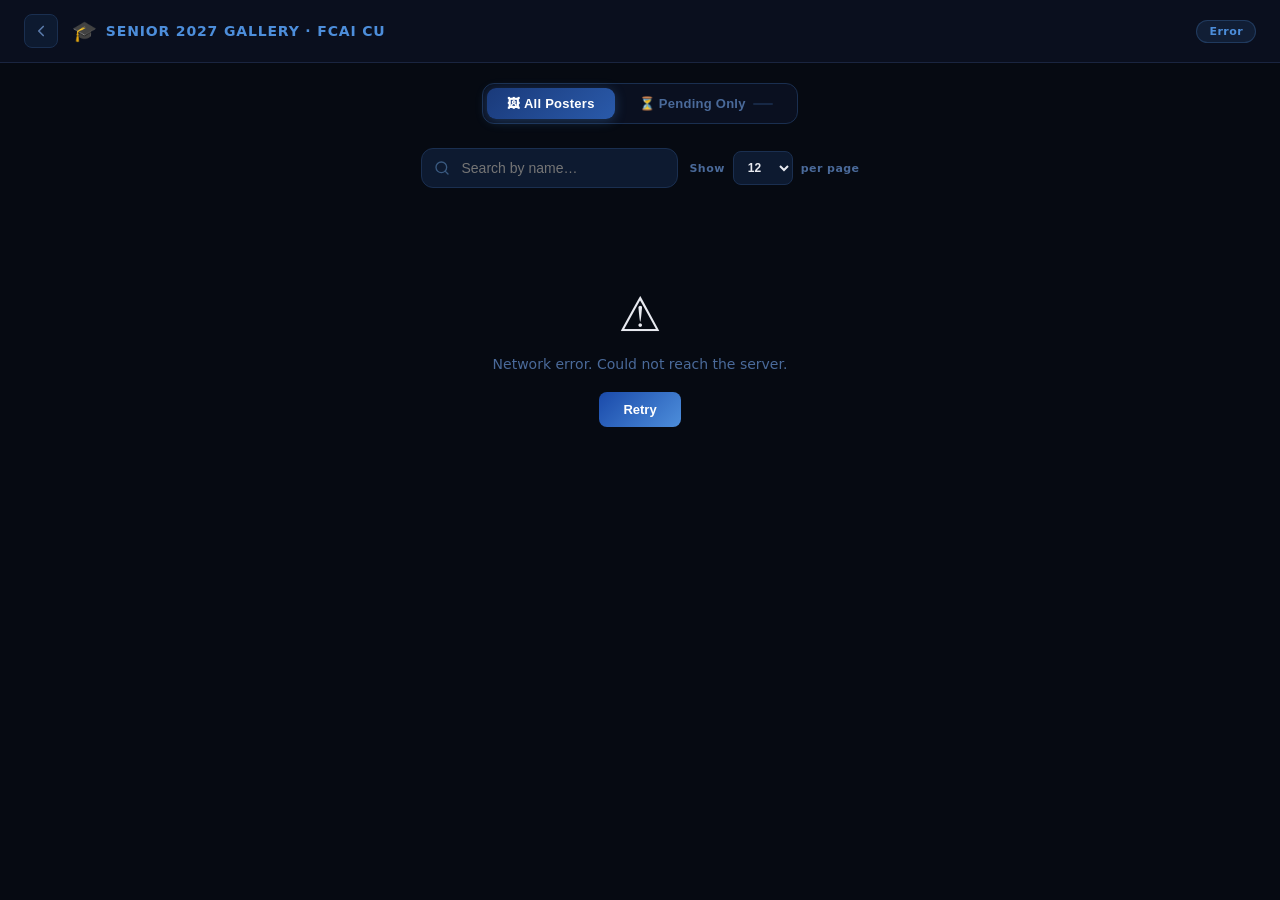
==== gallery.html @ 3dfa5dd3 "Add Instagram link" ====
<!DOCTYPE html>
<html lang="en">
<head>
<meta charset="UTF-8">
<meta name="viewport" content="width=device-width, initial-scale=1.0">
<title>Senior 2027 – Gallery · FCAI CU</title>
<link rel="shortcut icon" href="assets/icons/seniors.ico" type="image/x-icon">
<link rel="stylesheet" href="styles/style.css">
<link rel="stylesheet" href="styles/gallery.css">
</head>
<body class="gallery-body">

<!-- ══ Header ══════════════════════════════════════════════ -->
<header class="g-header">
  <div class="g-header-inner">
    <a href="index.html" class="g-back-btn" title="Back to Generator">
      <svg width="18" height="18" viewBox="0 0 24 24" fill="none" stroke="currentColor"
           stroke-width="2.2" stroke-linecap="round" stroke-linejoin="round">
        <polyline points="15 18 9 12 15 6"/>
      </svg>
    </a>
    <div class="g-logo">
      <span class="g-logo-icon">🎓</span>
      <span>Senior 2027 Gallery · FCAI CU</span>
    </div>
    <div class="g-count-badge" id="totalCount">Loading…</div>
  </div>
</header>

<!-- ══ View Toggle ════════════════════════════════════════ -->
<div class="g-toggle-wrap">
  <div class="g-toggle" id="viewToggle">
    <button class="g-toggle-btn active" data-view="all" onclick="setView('all')">
      🖼 All Posters
    </button>
    <button class="g-toggle-btn" data-view="pending" onclick="setView('pending')">
      ⏳ Pending Only
      <span class="g-toggle-count" id="pendingCount"></span>
    </button>
  </div>
</div>

<!-- ══ Controls bar (search + per-page) ══════════════════════ -->
<div class="g-controls-wrap">

  <!-- Search -->
  <div class="g-search-box">
    <svg class="g-search-icon" width="16" height="16" viewBox="0 0 24 24" fill="none"
         stroke="currentColor" stroke-width="2" stroke-linecap="round" stroke-linejoin="round">
      <circle cx="11" cy="11" r="8"/><line x1="21" y1="21" x2="16.65" y2="16.65"/>
    </svg>
    <input type="text" id="searchInput" placeholder="Search by name…"
           autocomplete="off" spellcheck="false">
    <button class="g-search-clear" id="clearSearch" title="Clear" style="display:none">✕</button>
  </div>

  <!-- Per-page selector -->
  <div class="g-perpage-wrap">
    <label class="g-perpage-label" for="perPageSelect">Show</label>
    <select id="perPageSelect" class="g-perpage-select">
      <option value="12">12</option>
      <option value="24">24</option>
      <option value="48">48</option>
      <option value="0">All</option>
    </select>
    <label class="g-perpage-label" for="perPageSelect">per page</label>
  </div>

</div>

<!-- ══ Department filter chips ════════════════════════════ -->
<div class="g-dept-wrap" id="deptWrap" style="display:none">
  <div class="g-dept-chips" id="deptChips"></div>
</div>

<!-- ══ Result info ════════════════════════════════════════ -->
<div class="g-result-bar" id="resultBar" style="display:none">
  <span id="resultInfo"></span>
  <button class="g-clear-filters" id="clearFiltersBtn" onclick="clearAllFilters()">
    ✕ Clear filters
  </button>
</div>

<!-- ══ Grid ════════════════════════════════════════════════ -->
<main class="g-main">
  <div class="g-grid" id="grid">
    <div class="g-skeleton"></div><div class="g-skeleton"></div>
    <div class="g-skeleton"></div><div class="g-skeleton"></div>
    <div class="g-skeleton"></div><div class="g-skeleton"></div>
  </div>
  <div class="g-empty" id="emptyState" style="display:none">
    <div class="g-empty-icon">🔍</div>
    <p>No posters match your filters.</p>
    <button class="g-retry-btn" onclick="clearAllFilters()">Clear Filters</button>
  </div>
  <div class="g-error" id="errorState" style="display:none">
    <div class="g-empty-icon">⚠️</div>
    <p id="errorMsg">Could not load posters.</p>
    <button class="g-retry-btn" onclick="loadPosters()">Retry</button>
  </div>
</main>

<!-- ══ Pagination ══════════════════════════════════════════ -->
<nav class="g-pagination" id="pagination" style="display:none">
  <button class="g-page-btn" id="prevBtn" onclick="changePage(-1)">← Prev</button>
  <div class="g-page-nums" id="pageNums"></div>
  <button class="g-page-btn" id="nextBtn" onclick="changePage(1)">Next →</button>
</nav>

<!-- ══ Add Username Modal ══════════════════════════════════ -->
<div class="g-modal-overlay" id="modalOverlay" onclick="closeModalOnOverlay(event)">
  <div class="g-modal" role="dialog" aria-modal="true" aria-labelledby="modalTitle">
    <button class="g-modal-close" onclick="closeModal()" title="Close">✕</button>
    <div class="g-modal-icon">📸</div>
    <h2 class="g-modal-title" id="modalTitle">Add Instagram Username</h2>
    <p class="g-modal-sub">Enter your Instagram username for the graduation book.</p>

    <!-- Warning block -->
    <div class="g-modal-warning">
      <div class="g-modal-warning-row">
        <span>🔒</span>
        <span>Your username is <strong>private</strong> — only admins can see it. It will <strong>never appear publicly</strong> on the gallery.</span>
      </div>
      <div class="g-modal-warning-row">
        <span>⚠️</span>
        <span>This action is <strong>permanent</strong> — you won't be able to change or delete your username after saving.</span>
      </div>
    </div>

    <div class="g-modal-field">
      <span class="g-modal-at">@</span>
      <input type="text" id="instaInput" placeholder="your_username"
             maxlength="30" autocomplete="off" autocapitalize="none" spellcheck="false"
             oninput="onInstaInput()" onkeydown="if(event.key==='Enter') submitUsername()">
    </div>
    <div class="g-modal-hint" id="instaHint"></div>
    <button class="g-modal-submit" id="modalSubmitBtn" onclick="submitUsername()" disabled>
      Save Username
    </button>
  </div>
</div>

<!-- ══ Toast ═══════════════════════════════════════════════ -->
<div class="toast-container" id="toastContainer"></div>

<script src="scripts/gallery.js"></script>
</body>
</html>
---- styles/style.css ----
* { margin: 0; padding: 0; box-sizing: border-box; }

/* ── Gallery Top Banner ─────────────────────────────────── */
.gallery-top-banner {
  position: sticky;
  top: 0;
  z-index: 999;
  width: 100%;
  display: flex;
  align-items: center;
  justify-content: center;
  gap: 16px;
  padding: 11px 20px;
  background: linear-gradient(90deg, #0f0720 0%, #1a0a3a 25%, #0d1a40 50%, #1a0a3a 75%, #0f0720 100%);
  background-size: 200% 100%;
  animation: banner-shimmer 4s linear infinite;
  border-bottom: 1px solid rgba(109,40,217,0.4);
  box-shadow: 0 2px 20px rgba(109,40,217,0.25), 0 0 40px rgba(77,142,219,0.1);
  flex-wrap: wrap;
}
@keyframes banner-shimmer {
  0%   { background-position: 200% 0; }
  100% { background-position: -200% 0; }
}
.gallery-banner-text {
  font-size: 13px;
  font-weight: 600;
  color: #c4b5fd;
  letter-spacing: 0.04em;
  white-space: nowrap;
}
.gallery-banner-btn {
  display: inline-flex;
  align-items: center;
  gap: 7px;
  padding: 7px 18px;
  background: linear-gradient(135deg, #6d28d9, #4d8edb);
  color: #fff;
  text-decoration: none;
  font-size: 13px;
  font-weight: 700;
  border-radius: 8px;
  letter-spacing: 0.04em;
  white-space: nowrap;
  box-shadow: 0 0 0 2px rgba(109,40,217,0.4), 0 4px 16px rgba(109,40,217,0.4);
  animation: btn-glow 2s ease-in-out infinite;
  transition: transform 0.15s, box-shadow 0.15s;
}
.gallery-banner-btn:hover {
  transform: translateY(-1px) scale(1.03);
  box-shadow: 0 0 0 3px rgba(109,40,217,0.6), 0 6px 24px rgba(109,40,217,0.6);
}
@keyframes btn-glow {
  0%, 100% { box-shadow: 0 0 0 2px rgba(109,40,217,0.4), 0 4px 16px rgba(109,40,217,0.35); }
  50%       { box-shadow: 0 0 0 3px rgba(77,142,219,0.6), 0 4px 24px rgba(77,142,219,0.5); }
}
@media (max-width: 500px) {
  .gallery-banner-text { font-size: 11px; }
  .gallery-banner-btn  { font-size: 12px; padding: 6px 14px; }
}


body {
    background: #0d0d14;
    color: #e8eaf0;
    font-family: 'Segoe UI', system-ui, sans-serif;
    min-height: 100vh;
    display: flex;
    flex-direction: column;
    align-items: stretch;
  }
  .app {
    display: grid;
    grid-template-columns: 360px 1fr;
    width: 100%;
    min-height: 100vh;
  }

  /* ── Left Panel ── */
  .panel {
    background: #0a0f1e;
    border-right: 1px solid #1a2540;
    padding: 28px 22px;
    display: flex;
    flex-direction: column;
    gap: 18px;
    overflow-y: auto;
  }
  .panel-title {
    font-size: 13px; font-weight: 700; letter-spacing: 0.12em;
    text-transform: uppercase; color: #4d8edb;
    padding-bottom: 12px; border-bottom: 1px solid #1a2540;
  }
  .section-label {
    font-size: 10px; font-weight: 700; letter-spacing: 0.1em;
    text-transform: uppercase; color: #4a6a9a; margin-bottom: 8px;
  }

  /* Template Picker */
  .template-grid {
    display: grid;
    grid-template-columns: repeat(3, 1fr);
    gap: 10px;
  }
  .tmpl-card {
    position: relative;
    border-radius: 10px;
    overflow: hidden;
    cursor: pointer;
    border: 2px solid transparent;
    transition: border-color 0.2s, transform 0.15s;
    aspect-ratio: 1;
    background: #111827;
  }
  .tmpl-card:hover { transform: scale(1.03); }
  .tmpl-card.active { border-color: #4d8edb; box-shadow: 0 0 0 1px #4d8edb, 0 0 14px rgba(77,142,219,0.4); }
  .tmpl-card img { width: 100%; height: 100%; object-fit: cover; display: block; }
  .tmpl-card .check {
    position: absolute; top: 5px; right: 5px;
    width: 20px; height: 20px; border-radius: 50%;
    background: #4d8edb; display: none;
    align-items: center; justify-content: center;
    font-size: 11px; font-weight: bold; color: #fff;
  }
  .tmpl-card.active .check { display: flex; }
  .tmpl-name {
    position: absolute; bottom: 0; left: 0; right: 0;
    padding: 4px 6px; font-size: 9px; font-weight: 600;
    text-align: center; letter-spacing: 0.05em;
    background: rgba(0,0,0,0.55); color: #cdd6e8;
  }

  /* Fields */
  .field-group { display: flex; flex-direction: column; gap: 6px; }
  .field-group label {
    font-size: 10px; font-weight: 700; letter-spacing: 0.08em;
    text-transform: uppercase; color: #5a7aaa;
  }
  .upload-zone {
    border: 2px dashed #1e3a6a; border-radius: 10px; padding: 22px 14px;
    text-align: center; cursor: pointer; transition: all 0.2s;
    background: #0d1a30;
  }
  .upload-zone:hover { border-color: #4d8edb; background: #0f2040; }
  .upload-zone input { display: none; }
  .upload-icon { font-size: 26px; display: block; margin-bottom: 6px; }
  .upload-zone p { font-size: 11px; color: #5a7aaa; line-height: 1.5; }
  .photo-thumb {
    width: 68px; height: 68px; border-radius: 50%;
    object-fit: cover; border: 2px solid #4d8edb;
    margin: 0 auto 6px; display: block;
  }
  input[type="text"], select {
    background: #0d1a30; border: 1px solid #1a2f50;
    border-radius: 8px; padding: 9px 12px;
    color: #e8eaf0; font-size: 13px; width: 100%;
    outline: none; transition: border-color 0.2s;
  }
  input[type="text"]:focus, select:focus {
    border-color: #4d8edb;
    box-shadow: 0 0 0 3px rgba(77,142,219,0.1);
  }
  select option { background: #0a0f1e; }
  .hint { font-size: 10px; color: #3a5a80; margin-top: -3px; }
  .btn {
    padding: 11px 18px; border-radius: 9px; border: none;
    font-size: 13px; font-weight: 600; cursor: pointer;
    transition: all 0.2s; width: 100%; letter-spacing: 0.03em;
  }
  .btn-primary {
    background: linear-gradient(135deg, #1a4aaa, #4d8edb);
    color: #fff; box-shadow: 0 4px 16px rgba(77,142,219,0.3);
  }
  .btn-primary:hover { transform: translateY(-1px); box-shadow: 0 6px 20px rgba(77,142,219,0.42); }
  .btn-download {
    background: linear-gradient(135deg, #b07a18, #eaba38);
    color: #0a0a14; box-shadow: 0 4px 16px rgba(234,186,56,0.22);
  }
  .btn-download:hover { transform: translateY(-1px); }
  .btn-download:disabled { opacity: 0.35; cursor: not-allowed; transform: none; box-shadow: none; }
  .spacer { flex: 1; }
  .footer-note { font-size: 10px; color: #1e3050; text-align: center; line-height: 1.6; }
  hr { border: none; border-top: 1px solid #141e34; }

  /* ── Instagram highlighted field ── */
  .insta-field-group {
    background: linear-gradient(135deg, rgba(131,58,180,0.07), rgba(253,29,29,0.05), rgba(252,176,69,0.07));
    border: 1px solid rgba(193,53,132,0.25);
    border-radius: 12px;
    padding: 12px 12px 10px;
    position: relative;
    box-shadow: 0 0 0 1px rgba(193,53,132,0.08), 0 4px 16px rgba(131,58,180,0.1);
    animation: insta-pulse 3s ease-in-out infinite;
  }
  @keyframes insta-pulse {
    0%, 100% { box-shadow: 0 0 0 1px rgba(193,53,132,0.08), 0 4px 16px rgba(131,58,180,0.1); }
    50%       { box-shadow: 0 0 0 1px rgba(193,53,132,0.18), 0 4px 24px rgba(193,53,132,0.18); }
  }
  .insta-label {
    font-size: 10px !important;
    font-weight: 700 !important;
    letter-spacing: 0.08em !important;
    text-transform: uppercase !important;
    color: #c13584 !important;
    display: flex !important;
    align-items: center !important;
    gap: 5px !important;
  }
  .insta-label-icon { font-size: 13px; }
  .insta-badge {
    margin-left: auto;
    background: rgba(193,53,132,0.15);
    color: #c13584;
    font-size: 9px;
    font-weight: 700;
    padding: 2px 7px;
    border-radius: 10px;
    letter-spacing: 0.06em;
  }
  .insta-input-wrap {
    display: flex;
    align-items: center;
    background: #0d1a30;
    border: 1px solid rgba(193,53,132,0.25);
    border-radius: 8px;
    overflow: hidden;
    margin-top: 6px;
    transition: border-color 0.2s, box-shadow 0.2s;
  }
  .insta-input-wrap:focus-within {
    border-color: #c13584;
    box-shadow: 0 0 0 3px rgba(193,53,132,0.12);
  }
  .insta-at {
    padding: 0 8px 0 12px;
    color: #c13584;
    font-size: 14px;
    font-weight: 700;
    user-select: none;
  }
  .insta-input-wrap input {
    flex: 1;
    background: none !important;
    border: none !important;
    outline: none !important;
    box-shadow: none !important;
    padding: 9px 10px 9px 0 !important;
    color: #e8eaf0;
    font-size: 13px;
  }
  .insta-hint { color: #6a3a5a !important; font-size: 10px !important; }

  /* ── Show in Gallery toggle row ── */
  .gallery-toggle-row {
    display: flex;
    align-items: center;
    justify-content: space-between;
    gap: 12px;
    padding: 12px 14px;
    background: #080e1c;
    border: 1px solid #1a2f50;
    border-radius: 12px;
    transition: border-color 0.2s;
  }
  .gallery-toggle-row:has(input:checked) {
    border-color: rgba(77,142,219,0.35);
    background: rgba(77,142,219,0.04);
  }
  .gallery-toggle-info {
    display: flex;
    flex-direction: column;
    gap: 3px;
    flex: 1;
  }
  .gallery-toggle-title {
    font-size: 12px;
    font-weight: 700;
    color: #c8d8f0;
    letter-spacing: 0.03em;
  }
  .gallery-toggle-desc {
    font-size: 10px;
    color: #3a5a80;
    line-height: 1.4;
  }
  /* iOS-style toggle switch */
  .toggle-switch {
    position: relative;
    flex-shrink: 0;
    cursor: pointer;
  }
  .toggle-switch input {
    position: absolute;
    opacity: 0;
    width: 0;
    height: 0;
  }
  .toggle-track {
    display: block;
    width: 44px;
    height: 24px;
    background: #1a2f50;
    border-radius: 12px;
    position: relative;
    transition: background 0.25s;
    border: 1px solid #2a4060;
  }
  .toggle-switch input:checked + .toggle-track {
    background: linear-gradient(135deg, #1a6adb, #4d8edb);
    border-color: transparent;
    box-shadow: 0 0 10px rgba(77,142,219,0.35);
  }
  .toggle-thumb {
    position: absolute;
    top: 2px;
    left: 2px;
    width: 18px;
    height: 18px;
    background: #4a6a9a;
    border-radius: 50%;
    transition: transform 0.25s cubic-bezier(0.4,0,0.2,1), background 0.25s;
    box-shadow: 0 1px 4px rgba(0,0,0,0.4);
  }
  .toggle-switch input:checked + .toggle-track .toggle-thumb {
    transform: translateX(20px);
    background: #fff;
  }


  .btn-gallery {
    background: linear-gradient(135deg, #2d1b69, #6c63ff);
    color: #fff;
    box-shadow: 0 4px 16px rgba(108,99,255,0.22);
    text-decoration: none;
    display: block;
    text-align: center;
    padding: 11px 18px;
    border-radius: 9px;
    font-size: 13px;
    font-weight: 600;
    transition: all 0.2s;
    letter-spacing: 0.03em;
  }
  .btn-gallery:hover { transform: translateY(-1px); box-shadow: 0 6px 20px rgba(108,99,255,0.38); }

  /* ── Preview ── */
  .preview-area {
    background: #06090f;
    display: flex; align-items: center; justify-content: center;
    padding: 28px; overflow: auto;
  }
  .poster-wrap {
    position: relative;
    width: min(580px, calc(100vw - 360px - 56px));
  }
  canvas {
    width: 100%; height: auto; border-radius: 10px;
    box-shadow: 0 0 0 1px #1a2540, 0 18px 52px rgba(0,0,0,0.75);
    display: block;
  }
  .preview-hint {
    position: absolute; bottom: -24px; left: 50%;
    transform: translateX(-50%); font-size: 10px;
    color: #1e3050; white-space: nowrap;
  }

  .graduation-help {
  margin-top: 20px;
  border-radius: 18px;
  overflow: hidden;
  backdrop-filter: blur(16px);
  background: rgba(255,255,255,0.65);
  border: 1px solid rgba(255,255,255,0.3);
  box-shadow: 0 8px 30px rgba(0,0,0,0.08);
}

.help-header {
  width: 100%;
  border: none;
  padding: 18px;
  cursor: pointer;
  display: flex;
  justify-content: space-between;
  align-items: center;
  font-size: 16px;
  font-weight: 700;
  background: linear-gradient(135deg,#6c63ff,#4da8ff);
  color: white;
}

.help-content {
  max-height: 0;
  overflow: hidden;
  transition: all 0.4s ease;
  padding: 0 18px;
}

.help-content.open {
  max-height: 600px;
  padding: 18px;
}

.help-content p {
  color: #2c3e50;
  line-height: 1.6;
}

.prompt-card {
  margin-top: 15px;
  background: #f7f9fc;
  border-radius: 14px;
  padding: 15px;
  max-height: 250px;
  overflow-y: auto;
  border: 1px solid #dfe8f3;
}

.prompt-card pre {
  margin: 0;
  white-space: pre-wrap;
  font-size: 13px;
  line-height: 1.6;
  color: #233;
}

.copy-prompt-btn {
  margin-top: 16px;
  width: 100%;
  padding: 14px;
  border: none;
  border-radius: 12px;
  cursor: pointer;
  font-weight: bold;
  background: linear-gradient(135deg,#6c63ff,#4da8ff);
  color: white;
  transition: 0.25s;
}

.copy-prompt-btn:hover {
  transform: translateY(-2px);
  box-shadow: 0 6px 18px rgba(108,99,255,0.3);
}

  @media (max-width: 860px) {
    .app { grid-template-columns: 1fr; }
    .panel { border-right: none; border-bottom: 1px solid #1a2540; }
    .preview-area { padding: 18px; }
    .poster-wrap { width: min(480px, calc(100vw - 36px)); }
  }

  /* ── Info Button & Modal & Toast CSS ── */
  /* Floating Info Button */
  .floating-info-btn {
    position: fixed;
    bottom: 24px;
    right: 24px;
    z-index: 1001;
    background: linear-gradient(135deg, #1a4aaa, #4d8edb);
    border: 1px solid rgba(255, 255, 255, 0.2);
    color: #fff;
    width: 48px;
    height: 48px;
    border-radius: 50%;
    display: flex;
    align-items: center;
    justify-content: center;
    font-size: 20px;
    cursor: pointer;
    box-shadow: 0 8px 24px rgba(77, 142, 219, 0.4), 0 0 0 1px rgba(77, 142, 219, 0.2);
    transition: all 0.3s cubic-bezier(0.175, 0.885, 0.32, 1.275);
    outline: none;
  }
  .floating-info-btn:hover {
    transform: scale(1.1) rotate(10deg);
    box-shadow: 0 12px 30px rgba(77, 142, 219, 0.6), 0 0 15px rgba(77, 142, 219, 0.4);
  }
  .floating-info-btn:active {
    transform: scale(0.95);
  }

  /* Side Drawer Panel */
  .side-panel-overlay {
    position: fixed;
    top: 0; left: 0; right: 0; bottom: 0;
    background: rgba(8, 10, 18, 0.6);
    backdrop-filter: blur(8px);
    z-index: 1500;
    opacity: 0;
    pointer-events: none;
    transition: opacity 0.3s ease;
  }
  .side-panel-overlay.open {
    opacity: 1;
    pointer-events: auto;
  }
  .side-drawer {
    position: fixed;
    top: 0;
    right: 0;
    height: 100vh;
    width: min(440px, 92vw);
    background: radial-gradient(circle at top left, #12192a, #0b0f19);
    border-left: 1px solid rgba(77, 142, 219, 0.2);
    box-shadow: -10px 0 40px rgba(0, 0, 0, 0.6);
    z-index: 1501;
    transform: translateX(100%);
    transition: transform 0.35s cubic-bezier(0.16, 1, 0.3, 1);
    display: flex;
    flex-direction: column;
    padding: 30px;
  }
  .side-panel-overlay.open .side-drawer {
    transform: translateX(0);
  }
  .modal-close {
    position: absolute;
    top: 18px;
    right: 18px;
    background: none;
    border: none;
    color: #5a7aaa;
    font-size: 26px;
    cursor: pointer;
    line-height: 1;
    width: 32px;
    height: 32px;
    display: flex;
    align-items: center;
    justify-content: center;
    border-radius: 50%;
    transition: all 0.2s;
  }
  .modal-close:hover {
    color: #e8eaf0;
    background: rgba(255, 255, 255, 0.08);
  }
  .modal-title {
    font-size: 20px;
    font-weight: 700;
    color: #e8eaf0;
    margin-top: 10px;
    margin-bottom: 24px;
    letter-spacing: 0.03em;
    background: linear-gradient(90deg, #4d8edb, #93c5fd);
    -webkit-background-clip: text;
    -webkit-text-fill-color: transparent;
  }

  /* Inner Prompt Card & Copy Button */
  .drawer-prompt-card {
    margin-top: 10px;
    background: #090d16;
    border: 1px solid rgba(77, 142, 219, 0.15);
    border-radius: 8px;
    padding: 12px;
    max-height: 140px;
    overflow-y: auto;
  }
  .drawer-prompt-card pre {
    margin: 0;
    white-space: pre-wrap;
    font-family: monospace;
    font-size: 11px;
    line-height: 1.4;
    color: #a3b3cc;
  }
  .drawer-prompt-card::-webkit-scrollbar {
    width: 4px;
  }
  .drawer-prompt-card::-webkit-scrollbar-thumb {
    background: #1a2f50;
    border-radius: 2px;
  }
  .drawer-copy-btn {
    margin-top: 10px;
    background: linear-gradient(135deg, #1a4aaa, #4d8edb);
    color: #fff;
    border: none;
    border-radius: 6px;
    padding: 8px 14px;
    font-size: 11px;
    font-weight: 600;
    cursor: pointer;
    transition: all 0.2s;
    width: fit-content;
  }
  .drawer-copy-btn:hover {
    box-shadow: 0 4px 12px rgba(77, 142, 219, 0.3);
    transform: translateY(-1px);
  }

  /* Steps Timeline */
  .steps-timeline {
    display: flex;
    flex-direction: column;
    gap: 20px;
    flex-grow: 1;
    overflow-y: auto;
    padding-right: 6px;
  }
  .steps-timeline::-webkit-scrollbar {
    width: 6px;
  }
  .steps-timeline::-webkit-scrollbar-thumb {
    background: #1a2f50;
    border-radius: 3px;
  }
  .step-item {
    display: flex;
    gap: 16px;
    align-items: flex-start;
  }
  .step-number {
    background: linear-gradient(135deg, #1a4aaa, #4d8edb);
    color: #fff;
    width: 28px;
    height: 28px;
    border-radius: 50%;
    display: flex;
    align-items: center;
    justify-content: center;
    font-size: 13px;
    font-weight: 700;
    flex-shrink: 0;
    box-shadow: 0 4px 10px rgba(77, 142, 219, 0.3);
  }
  .step-content {
    display: flex;
    flex-direction: column;
    gap: 4px;
  }
  .step-title {
    font-size: 14px;
    font-weight: 600;
    color: #93c5fd;
  }
  .step-content p {
    font-size: 12px;
    color: #a3b3cc;
    line-height: 1.5;
  }

  /* Toast Notification */
  .toast-container {
    position: fixed;
    top: 24px;
    right: 24px;
    z-index: 2000;
    display: flex;
    flex-direction: column;
    gap: 12px;
    pointer-events: none;
  }
  .toast {
    background: rgba(10, 15, 30, 0.95);
    border: 1px solid rgba(16, 185, 129, 0.3);
    border-left: 4px solid #10b981;
    border-radius: 12px;
    box-shadow: 0 20px 40px rgba(0, 0, 0, 0.5), 0 0 15px rgba(16, 185, 129, 0.1);
    padding: 16px 20px;
    color: #e2e8f0;
    font-size: 13px;
    font-weight: 500;
    min-width: 320px;
    max-width: 420px;
    display: flex;
    align-items: center;
    gap: 14px;
    transform: translateX(120%);
    transition: transform 0.35s cubic-bezier(0.175, 0.885, 0.32, 1.275), opacity 0.35s ease;
    opacity: 0;
    pointer-events: auto;
    position: relative;
    overflow: hidden;
  }
  .toast.show {
    transform: translateX(0);
    opacity: 1;
  }
  .toast.error {
    border-color: rgba(239, 68, 68, 0.3);
    border-left-color: #ef4444;
  }
  .toast-icon {
    width: 22px;
    height: 22px;
    border-radius: 50%;
    background: rgba(16, 185, 129, 0.15);
    color: #10b981;
    display: flex;
    align-items: center;
    justify-content: center;
    font-size: 12px;
    font-weight: bold;
    flex-shrink: 0;
  }
  .toast.error .toast-icon {
    background: rgba(239, 68, 68, 0.15);
    color: #ef4444;
  }
  .toast-content {
    flex-grow: 1;
    line-height: 1.4;
  }
  .toast-progress {
    position: absolute;
    bottom: 0;
    left: 0;
    height: 3px;
    background: #10b981;
    width: 100%;
    animation: toast-timer 4s linear forwards;
    transform-origin: left;
  }
  .toast.error .toast-progress {
    background: #ef4444;
  }

  @keyframes toast-timer {
    to {
      transform: scaleX(0);
    }
  }

  /* Error validation states on fields */
  .upload-zone.error, input[type="text"].error, select.error {
    border-color: #ef4444 !important;
    box-shadow: 0 0 0 3px rgba(239, 68, 68, 0.25) !important;
    animation: shake-field 0.4s ease-in-out;
  }

  @keyframes shake-field {
    0%, 100% { transform: translateX(0); }
    20%, 60% { transform: translateX(-6px); }
    40%, 80% { transform: translateX(6px); }
  }

  /* Submit Poster button custom styling */
  #uploadBtn {
    background: linear-gradient(135deg, #0d9488, #0f766e);
    color: #fff;
    box-shadow: 0 4px 16px rgba(13, 148, 136, 0.25);
    margin-top: 10px;
  }
  #uploadBtn:hover:not(:disabled) {
    transform: translateY(-1px);
    box-shadow: 0 6px 20px rgba(13, 148, 136, 0.38);
  }
  #uploadBtn:disabled {
    opacity: 0.35;
    cursor: not-allowed;
    transform: none;
    box-shadow: none;
  }
  #uploadBtn.success-state {
    background: linear-gradient(135deg, #059669, #047857) !important;
    box-shadow: 0 4px 16px rgba(5, 150, 105, 0.3) !important;
  }

  /* Spinner for loading state */
  .spinner {
    display: inline-block;
    width: 14px;
    height: 14px;
    border: 2px solid rgba(255, 255, 255, 0.3);
    border-radius: 50%;
    border-top-color: #fff;
    animation: spin 0.8s linear infinite;
    margin-right: 8px;
    vertical-align: middle;
  }

  @keyframes spin {
    to { transform: rotate(360deg); }
  }

  /* Drive Link Container styling */
  .drive-link-container {
    margin-top: 12px;
    padding: 10px 14px;
    background: rgba(13, 148, 136, 0.1);
    border: 1px dashed rgba(13, 148, 136, 0.35);
    border-radius: 8px;
    text-align: center;
    animation: fadeIn 0.3s ease-in-out;
  }
  .drive-link-container a {
    color: #14b8a6;
    font-size: 12px;
    font-weight: 600;
    text-decoration: none;
    display: inline-flex;
    align-items: center;
    justify-content: center;
    gap: 6px;
    transition: all 0.2s;
  }
  .drive-link-container a:hover {
    color: #2dd4bf;
    text-shadow: 0 0 8px rgba(45, 212, 191, 0.3);
  }

  @keyframes fadeIn {
    from { opacity: 0; transform: translateY(-5px); }
    to { opacity: 1; transform: translateY(0); }
  }
---- styles/gallery.css ----
/* ════════════════════════════════════════════════════════
   gallery.css  –  Senior 2027 Gallery page styles
   ════════════════════════════════════════════════════════ */

/* ── Page base ─────────────────────────────────────────── */
.gallery-body {
  background: #060a12;
  color: #e8eaf0;
  font-family: 'Segoe UI', system-ui, sans-serif;
  min-height: 100vh;
  display: flex;
  flex-direction: column;
}

/* ── Header ────────────────────────────────────────────── */
.g-header {
  background: #0a0f1e;
  border-bottom: 1px solid #1a2540;
  position: sticky;
  top: 0;
  z-index: 100;
}
.g-header-inner {
  max-width: 1300px;
  margin: 0 auto;
  padding: 14px 24px;
  display: flex;
  align-items: center;
  gap: 14px;
}
.g-back-btn {
  display: flex;
  align-items: center;
  justify-content: center;
  width: 34px; height: 34px;
  border-radius: 8px;
  border: 1px solid #1a2f50;
  background: #0d1a30;
  color: #5a7aaa;
  text-decoration: none;
  transition: all 0.2s;
  flex-shrink: 0;
}
.g-back-btn:hover { border-color: #4d8edb; color: #4d8edb; }
.g-logo {
  display: flex;
  align-items: center;
  gap: 8px;
  font-size: 14px;
  font-weight: 700;
  letter-spacing: 0.06em;
  text-transform: uppercase;
  color: #4d8edb;
  flex: 1;
}
.g-logo-icon { font-size: 20px; }
.g-count-badge {
  background: rgba(77,142,219,0.12);
  border: 1px solid rgba(77,142,219,0.25);
  color: #4d8edb;
  font-size: 11px;
  font-weight: 700;
  padding: 4px 12px;
  border-radius: 20px;
  white-space: nowrap;
  letter-spacing: 0.04em;
}

/* ══ View Toggle ══════════════════════════════════════════ */
.g-toggle-wrap {
  max-width: 1300px;
  margin: 20px auto 0;
  padding: 0 20px;
  display: flex;
  align-items: center;
}
.g-toggle {
  display: inline-flex;
  background: #0a1020;
  border: 1px solid #1a2f50;
  border-radius: 12px;
  padding: 4px;
  gap: 4px;
}
.g-toggle-btn {
  display: flex;
  align-items: center;
  gap: 7px;
  padding: 8px 20px;
  border-radius: 9px;
  border: none;
  background: none;
  color: #4a6a9a;
  font-size: 13px;
  font-weight: 600;
  cursor: pointer;
  transition: all 0.2s;
  letter-spacing: 0.02em;
  white-space: nowrap;
}
.g-toggle-btn:hover:not(.active) {
  background: rgba(77,142,219,0.08);
  color: #7aa8d8;
}
.g-toggle-btn.active {
  background: linear-gradient(135deg, #1a3a7a, #2a5aaa);
  color: #fff;
  box-shadow: 0 2px 12px rgba(77,142,219,0.3);
}
.g-toggle-count {
  background: rgba(255,255,255,0.2);
  color: #fff;
  font-size: 10px;
  font-weight: 700;
  padding: 1px 7px;
  border-radius: 10px;
  min-width: 20px;
  text-align: center;
}
.g-toggle-btn:not(.active) .g-toggle-count {
  background: rgba(77,142,219,0.2);
  color: #4d8edb;
}

/* ══ Controls bar (search + per-page) ══════════════════════ */
.g-controls-wrap {
  max-width: 1300px;
  margin: 24px auto 0;
  padding: 0 20px;
  display: flex;
  align-items: center;
  gap: 12px;
  flex-wrap: wrap;
}

/* Search */
.g-search-box {
  position: relative;
  flex: 1;
  min-width: 200px;
}
.g-search-icon {
  position: absolute;
  left: 13px;
  top: 50%;
  transform: translateY(-50%);
  color: #3a5a80;
  pointer-events: none;
}
#searchInput {
  width: 100%;
  background: #0d1a30;
  border: 1px solid #1a2f50;
  border-radius: 12px;
  padding: 11px 40px 11px 40px;
  color: #e8eaf0;
  font-size: 14px;
  outline: none;
  transition: border-color 0.2s, box-shadow 0.2s;
}
#searchInput:focus {
  border-color: #4d8edb;
  box-shadow: 0 0 0 3px rgba(77,142,219,0.12);
}
.g-search-clear {
  position: absolute;
  right: 11px;
  top: 50%;
  transform: translateY(-50%);
  background: none;
  border: none;
  color: #3a5a80;
  font-size: 14px;
  cursor: pointer;
  padding: 4px 6px;
  border-radius: 4px;
  transition: color 0.2s;
  line-height: 1;
}
.g-search-clear:hover { color: #e8eaf0; }

/* Per-page selector */
.g-perpage-wrap {
  display: flex;
  align-items: center;
  gap: 8px;
  flex-shrink: 0;
}
.g-perpage-label {
  font-size: 11px;
  font-weight: 600;
  color: #4a6a9a;
  letter-spacing: 0.04em;
  white-space: nowrap;
}
.g-perpage-select {
  background: #0d1a30;
  border: 1px solid #1a2f50;
  border-radius: 8px;
  color: #e8eaf0;
  font-size: 12px;
  font-weight: 600;
  padding: 8px 10px;
  outline: none;
  cursor: pointer;
  transition: border-color 0.2s;
  min-width: 60px;
}
.g-perpage-select:focus { border-color: #4d8edb; }
.g-perpage-select option { background: #0a0f1e; }

/* ══ Department chips ════════════════════════════════════ */
.g-dept-wrap {
  max-width: 1300px;
  margin: 14px auto 0;
  padding: 0 20px;
}
.g-dept-chips {
  display: flex;
  flex-wrap: wrap;
  gap: 8px;
  align-items: center;
}
.g-dept-chip {
  padding: 6px 16px;
  border-radius: 20px;
  border: 1px solid #1a2f50;
  background: #0d1a30;
  color: #5a7aaa;
  font-size: 11px;
  font-weight: 700;
  letter-spacing: 0.05em;
  cursor: pointer;
  transition: all 0.2s;
  white-space: nowrap;
  user-select: none;
}
.g-dept-chip:hover {
  border-color: #4d8edb;
  color: #4d8edb;
}
.g-dept-chip.active {
  background: linear-gradient(135deg, #1a4aaa, #4d8edb);
  border-color: transparent;
  color: #fff;
  box-shadow: 0 3px 10px rgba(77,142,219,0.35);
}
.g-dept-chip .g-chip-count {
  margin-left: 5px;
  opacity: 0.7;
  font-weight: 400;
}

/* Result / filter info bar */
.g-result-bar {
  max-width: 1300px;
  margin: 10px auto 0;
  padding: 0 20px;
  display: flex;
  align-items: center;
  gap: 10px;
  min-height: 20px;
}
#resultInfo {
  font-size: 11px;
  color: #4a6a9a;
  letter-spacing: 0.03em;
  flex: 1;
}
.g-clear-filters {
  background: none;
  border: 1px solid #1a2f50;
  border-radius: 6px;
  color: #4a6a9a;
  font-size: 10px;
  font-weight: 600;
  padding: 4px 10px;
  cursor: pointer;
  transition: all 0.2s;
  letter-spacing: 0.04em;
}
.g-clear-filters:hover {
  border-color: #ef4444;
  color: #ef4444;
}

/* ══ Grid ════════════════════════════════════════════════ */
.g-main {
  max-width: 1300px;
  margin: 18px auto 0;
  padding: 0 20px 40px;
  width: 100%;
  flex: 1;
}
.g-grid {
  display: grid;
  grid-template-columns: repeat(auto-fill, minmax(220px, 1fr));
  gap: 20px;
}

/* ══ Poster Card ══════════════════════════════════════════ */
.g-card {
  background: #0d1625;
  border: 1px solid #1a2540;
  border-radius: 14px;
  overflow: hidden;
  display: flex;
  flex-direction: column;
  transition: transform 0.2s, box-shadow 0.2s, border-color 0.2s;
  position: relative;
}
.g-card:hover {
  transform: translateY(-3px);
  border-color: rgba(77,142,219,0.35);
  box-shadow: 0 10px 32px rgba(0,0,0,0.5), 0 0 0 1px rgba(77,142,219,0.12);
}

/* Image wrap */
.g-card-img-wrap {
  position: relative;
  width: 100%;
  aspect-ratio: 1 / 1;
  background: #080e1c;
  overflow: hidden;
}
.g-card-img {
  width: 100%; height: 100%;
  object-fit: cover;
  display: block;
  transition: transform 0.35s ease;
}
.g-card:hover .g-card-img { transform: scale(1.04); }
.g-card-img-placeholder {
  width: 100%; height: 100%;
  display: flex;
  flex-direction: column;
  align-items: center;
  justify-content: center;
  gap: 8px;
  font-size: 38px;
  color: #2a4060;
  background: radial-gradient(circle at center, #101c30 0%, #080e1c 100%);
  user-select: none;
}
.g-dummy-icon-wrap {
  width: 64px;
  height: 64px;
  border-radius: 50%;
  background: rgba(77, 142, 219, 0.08);
  border: 1px dashed rgba(77, 142, 219, 0.3);
  display: flex;
  align-items: center;
  justify-content: center;
  box-shadow: inset 0 2px 6px rgba(0,0,0,0.4);
}
.g-dummy-avatar {
  font-size: 32px;
  filter: drop-shadow(0 2px 4px rgba(0,0,0,0.3));
}
.g-dummy-label {
  font-size: 10px;
  font-weight: 700;
  color: #4a6a9a;
  letter-spacing: 0.06em;
  text-transform: uppercase;
  background: rgba(13, 22, 37, 0.7);
  padding: 3px 8px;
  border-radius: 10px;
  border: 1px solid rgba(77, 142, 219, 0.15);
}

/* Done badge */
.g-done-badge {
  position: absolute;
  top: 10px; right: 10px;
  background: linear-gradient(135deg, #059669, #10b981);
  color: #fff;
  font-size: 10px;
  font-weight: 700;
  letter-spacing: 0.06em;
  padding: 3px 10px;
  border-radius: 20px;
  box-shadow: 0 2px 8px rgba(16,185,129,0.4);
  display: flex;
  align-items: center;
  gap: 4px;
}
.g-done-badge::before { content: "✓"; font-size: 9px; }

/* Card body */
.g-card-body {
  padding: 13px 13px 14px;
  display: flex;
  flex-direction: column;
  gap: 3px;
  flex: 1;
}
.g-card-name {
  font-size: 13px;
  font-weight: 700;
  color: #e8eaf0;
  line-height: 1.3;
  white-space: nowrap;
  overflow: hidden;
  text-overflow: ellipsis;
}
.g-card-dept {
  font-size: 10px;
  font-weight: 600;
  letter-spacing: 0.06em;
  text-transform: uppercase;
  color: #4d8edb;
  margin-bottom: 6px;
}

/* ── Warning notice inside card ── */
.g-card-warning {
  margin-top: 4px;
  padding: 7px 9px;
  background: rgba(234,179,8,0.08);
  border: 1px solid rgba(234,179,8,0.2);
  border-radius: 8px;
  font-size: 10px;
  color: #a17c00;
  line-height: 1.5;
  display: flex;
  gap: 6px;
  align-items: flex-start;
}
.g-card-warning-icon { flex-shrink: 0; font-size: 11px; margin-top: 1px; }

/* Add Username button */
.g-add-btn {
  margin-top: auto;
  padding: 8px 0;
  border-radius: 8px;
  border: 1px solid rgba(77,142,219,0.35);
  background: rgba(77,142,219,0.08);
  color: #4d8edb;
  font-size: 11px;
  font-weight: 700;
  cursor: pointer;
  transition: all 0.2s;
  width: 100%;
  letter-spacing: 0.03em;
  display: flex;
  align-items: center;
  justify-content: center;
  gap: 6px;
}
.g-add-btn:hover:not(:disabled) {
  background: rgba(77,142,219,0.18);
  border-color: #4d8edb;
  box-shadow: 0 0 12px rgba(77,142,219,0.2);
}
.g-add-btn:disabled {
  opacity: 0.25;
  cursor: not-allowed;
}

/* Card exit animation */
@keyframes card-exit {
  from { opacity: 1; transform: scale(1); }
  to   { opacity: 0; transform: scale(0.92); }
}
.g-card.removing {
  animation: card-exit 0.3s ease forwards;
  pointer-events: none;
}

/* ══ Skeleton loader ══════════════════════════════════════ */
.g-skeleton {
  background: #0d1625;
  border: 1px solid #111b2e;
  border-radius: 14px;
  aspect-ratio: 1.2 / 1;
  animation: skeleton-pulse 1.5s ease-in-out infinite;
}
@keyframes skeleton-pulse {
  0%, 100% { opacity: 0.45; }
  50%       { opacity: 1; }
}

/* ══ Empty / Error ════════════════════════════════════════ */
.g-empty, .g-error {
  text-align: center;
  padding: 80px 20px;
  display: flex;
  flex-direction: column;
  align-items: center;
  gap: 14px;
}
.g-empty-icon { font-size: 48px; }
.g-empty p, .g-error p { font-size: 14px; color: #4a6a9a; max-width: 320px; }
.g-retry-btn {
  margin-top: 6px;
  padding: 10px 24px;
  background: linear-gradient(135deg,#1a4aaa,#4d8edb);
  color: #fff;
  border: none;
  border-radius: 8px;
  font-size: 13px;
  font-weight: 600;
  cursor: pointer;
  transition: transform 0.15s;
}
.g-retry-btn:hover { transform: translateY(-1px); }

/* ══ Pagination ══════════════════════════════════════════ */
.g-pagination {
  display: flex;
  align-items: center;
  justify-content: center;
  gap: 10px;
  padding: 16px 20px 36px;
  flex-wrap: wrap;
}
.g-page-btn {
  padding: 8px 18px;
  border: 1px solid #1a2f50;
  background: #0d1a30;
  color: #5a7aaa;
  border-radius: 8px;
  font-size: 12px;
  font-weight: 600;
  cursor: pointer;
  transition: all 0.2s;
}
.g-page-btn:hover:not(:disabled) { border-color: #4d8edb; color: #4d8edb; }
.g-page-btn:disabled { opacity: 0.3; cursor: not-allowed; }
.g-page-nums { display: flex; gap: 6px; flex-wrap: wrap; justify-content: center; }
.g-page-num {
  width: 34px; height: 34px;
  border-radius: 7px;
  border: 1px solid #1a2f50;
  background: #0d1a30;
  color: #5a7aaa;
  font-size: 12px;
  font-weight: 600;
  cursor: pointer;
  display: flex; align-items: center; justify-content: center;
  transition: all 0.2s;
}
.g-page-num:hover { border-color: #4d8edb; color: #4d8edb; }
.g-page-num.active {
  background: linear-gradient(135deg,#1a4aaa,#4d8edb);
  border-color: transparent;
  color: #fff;
  box-shadow: 0 4px 12px rgba(77,142,219,0.35);
}

/* ══ Modal ════════════════════════════════════════════════ */
.g-modal-overlay {
  position: fixed;
  inset: 0;
  background: rgba(6,10,18,0.78);
  backdrop-filter: blur(10px);
  z-index: 1500;
  display: flex;
  align-items: center;
  justify-content: center;
  padding: 20px;
  opacity: 0;
  pointer-events: none;
  transition: opacity 0.25s ease;
}
.g-modal-overlay.open { opacity: 1; pointer-events: auto; }
.g-modal {
  background: radial-gradient(circle at top left, #12192a, #0b0f19);
  border: 1px solid rgba(77,142,219,0.2);
  border-radius: 20px;
  padding: 36px 30px 28px;
  width: 100%;
  max-width: 420px;
  position: relative;
  box-shadow: 0 24px 64px rgba(0,0,0,0.7);
  transform: translateY(16px) scale(0.97);
  transition: transform 0.3s cubic-bezier(0.16,1,0.3,1), opacity 0.25s;
  text-align: center;
}
.g-modal-overlay.open .g-modal { transform: translateY(0) scale(1); }
.g-modal-close {
  position: absolute;
  top: 14px; right: 14px;
  background: none; border: none;
  color: #4a6a9a; font-size: 20px;
  cursor: pointer;
  width: 30px; height: 30px;
  border-radius: 6px;
  display: flex; align-items: center; justify-content: center;
  transition: all 0.2s;
}
.g-modal-close:hover { color: #e8eaf0; background: rgba(255,255,255,0.07); }
.g-modal-icon { font-size: 38px; margin-bottom: 10px; }
.g-modal-title { font-size: 18px; font-weight: 700; color: #e8eaf0; margin-bottom: 6px; }
.g-modal-sub { font-size: 12px; color: #4a6a9a; margin-bottom: 20px; line-height: 1.6; }

/* Privacy + lock warning box inside modal */
.g-modal-warning {
  background: rgba(234,179,8,0.07);
  border: 1px solid rgba(234,179,8,0.2);
  border-radius: 10px;
  padding: 11px 13px;
  margin-bottom: 18px;
  text-align: left;
  display: flex;
  flex-direction: column;
  gap: 6px;
}
.g-modal-warning-row {
  display: flex;
  align-items: flex-start;
  gap: 8px;
  font-size: 11px;
  color: #b8960a;
  line-height: 1.5;
}
.g-modal-warning-row span:first-child { flex-shrink: 0; font-size: 12px; }

.g-modal-field {
  display: flex;
  align-items: center;
  background: #0d1a30;
  border: 1px solid #1a2f50;
  border-radius: 10px;
  overflow: hidden;
  margin-bottom: 8px;
  transition: border-color 0.2s, box-shadow 0.2s;
}
.g-modal-field:focus-within {
  border-color: #4d8edb;
  box-shadow: 0 0 0 3px rgba(77,142,219,0.12);
}
.g-modal-at {
  padding: 0 10px 0 14px;
  color: #4d8edb;
  font-size: 15px;
  font-weight: 700;
  user-select: none;
}
#instaInput {
  flex: 1;
  background: none;
  border: none;
  outline: none;
  color: #e8eaf0;
  font-size: 14px;
  padding: 12px 14px 12px 0;
}
.g-modal-hint {
  font-size: 11px;
  color: #3a5a80;
  min-height: 16px;
  margin-bottom: 16px;
  text-align: left;
}
.g-modal-hint.error { color: #ef4444; }
.g-modal-hint.ok    { color: #10b981; }
.g-modal-submit {
  width: 100%;
  padding: 12px;
  background: linear-gradient(135deg, #1a4aaa, #4d8edb);
  color: #fff;
  border: none;
  border-radius: 10px;
  font-size: 14px;
  font-weight: 700;
  cursor: pointer;
  transition: all 0.2s;
  letter-spacing: 0.03em;
}
.g-modal-submit:hover:not(:disabled) {
  box-shadow: 0 6px 20px rgba(77,142,219,0.4);
  transform: translateY(-1px);
}
.g-modal-submit:disabled {
  opacity: 0.35;
  cursor: not-allowed;
  transform: none;
}

/* ══ Toast ════════════════════════════════════════════════ */
.toast-container {
  position: fixed;
  top: 20px; right: 20px;
  z-index: 2000;
  display: flex;
  flex-direction: column;
  gap: 10px;
  pointer-events: none;
}
.toast {
  background: rgba(10,15,30,0.96);
  border: 1px solid rgba(16,185,129,0.3);
  border-left: 4px solid #10b981;
  border-radius: 12px;
  padding: 14px 18px;
  color: #e2e8f0;
  font-size: 13px;
  font-weight: 500;
  min-width: 280px; max-width: 380px;
  display: flex; align-items: center; gap: 12px;
  transform: translateX(120%);
  opacity: 0;
  transition: transform 0.3s cubic-bezier(0.175,0.885,0.32,1.275), opacity 0.3s;
  pointer-events: auto;
  position: relative;
  overflow: hidden;
}
.toast.show    { transform: translateX(0); opacity: 1; }
.toast.error   { border-color: rgba(239,68,68,0.3); border-left-color: #ef4444; }
.toast-icon    {
  width: 20px; height: 20px; border-radius: 50%;
  background: rgba(16,185,129,0.15); color: #10b981;
  display: flex; align-items: center; justify-content: center;
  font-size: 11px; font-weight: bold; flex-shrink: 0;
}
.toast.error .toast-icon { background: rgba(239,68,68,0.15); color: #ef4444; }
.toast-content { flex: 1; line-height: 1.4; }
.toast-progress {
  position: absolute; bottom: 0; left: 0;
  height: 2px; background: #10b981;
  width: 100%;
  animation: tp 4s linear forwards;
  transform-origin: left;
}
.toast.error .toast-progress { background: #ef4444; }
@keyframes tp { to { transform: scaleX(0); } }

/* ══ Responsive ══════════════════════════════════════════ */
@media (max-width: 640px) {
  .g-grid { grid-template-columns: repeat(auto-fill, minmax(155px, 1fr)); gap: 12px; }
  .g-header-inner { padding: 12px 14px; }
  .g-main, .g-controls-wrap, .g-dept-wrap, .g-result-bar { padding-left: 12px; padding-right: 12px; }
  .g-modal { padding: 26px 18px 22px; }
  .g-controls-wrap { flex-direction: column; align-items: stretch; }
  .g-perpage-wrap { justify-content: center; }
}
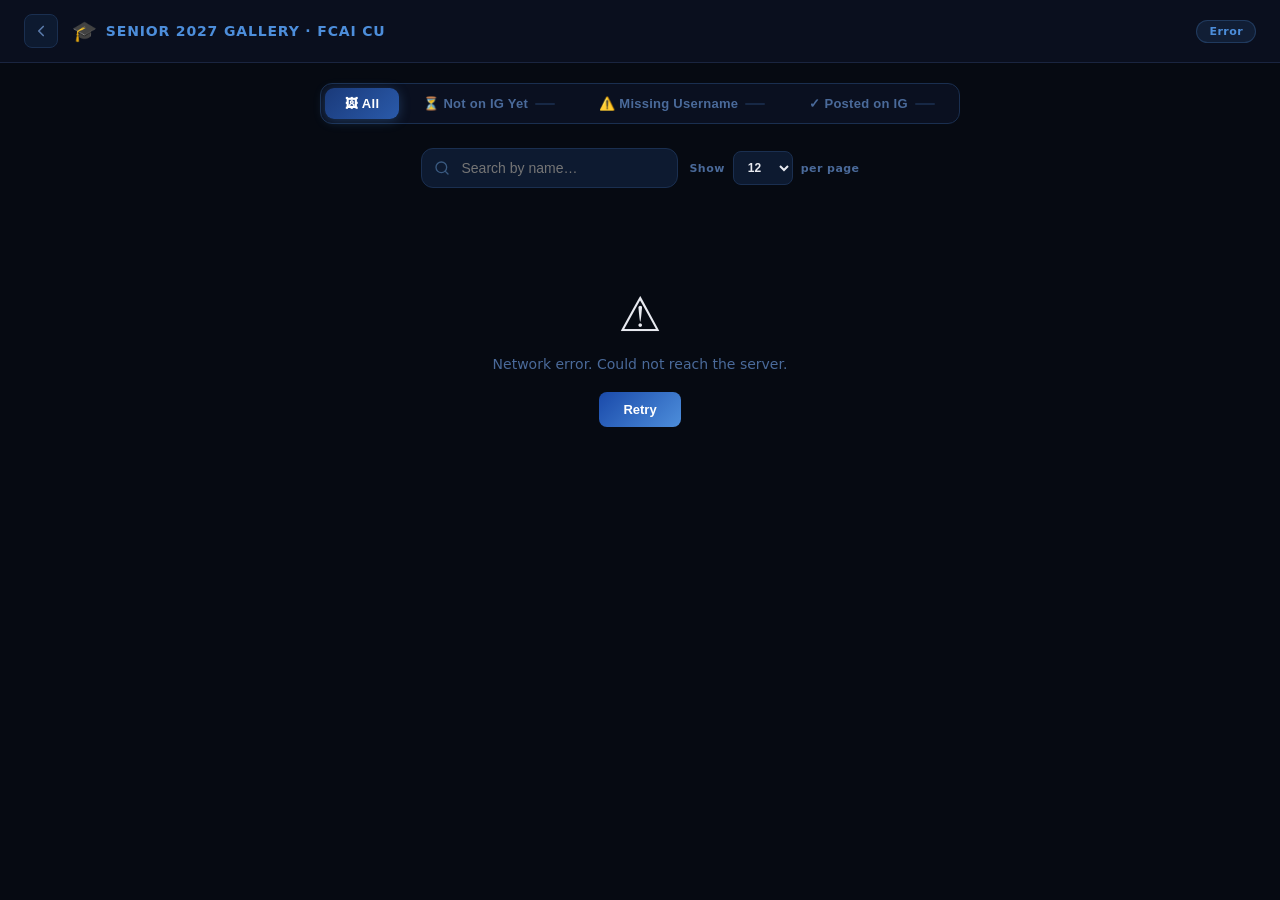
==== commit 94942c59: "Show Ok or Not Ok in gallery" ====
--- a/gallery.html
+++ b/gallery.html
@@ -31,11 +31,19 @@
 <div class="g-toggle-wrap">
   <div class="g-toggle" id="viewToggle">
     <button class="g-toggle-btn active" data-view="all" onclick="setView('all')">
-      🖼 All Posters
+      🖼 All
     </button>
-    <button class="g-toggle-btn" data-view="pending" onclick="setView('pending')">
-      ⏳ Pending Only
-      <span class="g-toggle-count" id="pendingCount"></span>
+    <button class="g-toggle-btn" data-view="not_posted" onclick="setView('not_posted')">
+      ⏳ Not on IG Yet
+      <span class="g-toggle-count" id="notPostedCount"></span>
+    </button>
+    <button class="g-toggle-btn" data-view="missing_username" onclick="setView('missing_username')">
+      ⚠️ Missing Username
+      <span class="g-toggle-count" id="missingUserCount"></span>
+    </button>
+    <button class="g-toggle-btn" data-view="posted" onclick="setView('posted')">
+      ✓ Posted on IG
+      <span class="g-toggle-count" id="postedCount"></span>
     </button>
   </div>
 </div>
--- a/styles/gallery.css
+++ b/styles/gallery.css
@@ -386,6 +386,62 @@
   gap: 4px;
 }
 .g-done-badge::before { content: "✓"; font-size: 9px; }
+
+/* Instagram Added Badge on Image */
+.g-insta-badge-pill {
+  position: absolute;
+  top: 10px; right: 10px;
+  background: linear-gradient(135deg, #833ab4, #c13584);
+  color: #fff;
+  font-size: 10px;
+  font-weight: 700;
+  letter-spacing: 0.04em;
+  padding: 3px 10px;
+  border-radius: 20px;
+  box-shadow: 0 2px 10px rgba(193,53,132,0.4);
+  display: flex;
+  align-items: center;
+  gap: 4px;
+}
+
+/* Status box inside card body */
+.g-card-status-box {
+  margin-top: auto;
+  padding: 8px 10px;
+  border-radius: 8px;
+  font-size: 10px;
+  line-height: 1.4;
+  display: flex;
+  gap: 8px;
+  align-items: center;
+}
+.g-card-status-box.insta-added {
+  background: rgba(193,53,132,0.08);
+  border: 1px solid rgba(193,53,132,0.25);
+  color: #f472b6;
+}
+.g-card-status-box.verified-ok {
+  background: rgba(16,185,129,0.08);
+  border: 1px solid rgba(16,185,129,0.25);
+  color: #34d399;
+}
+.g-card-status-icon {
+  font-size: 13px;
+  flex-shrink: 0;
+}
+.g-card-status-text {
+  display: flex;
+  flex-direction: column;
+  gap: 1px;
+}
+.g-card-status-text strong {
+  color: #e2e8f0;
+  font-size: 11px;
+}
+.g-card-status-text span {
+  color: #94a3b8;
+  font-size: 9.5px;
+}
 
 /* Card body */
 .g-card-body {
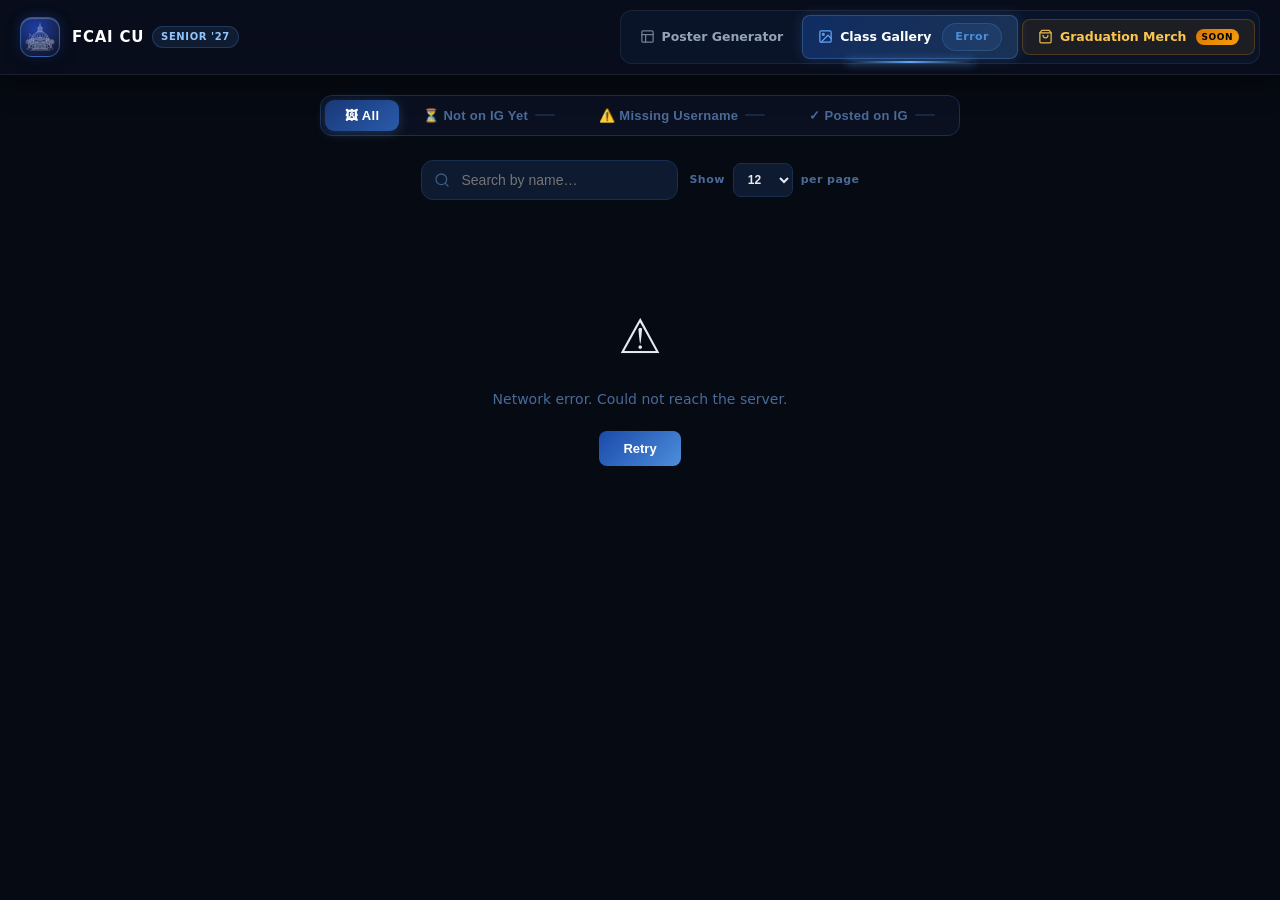
==== commit 7bf22bff: "feat(nav & survey): add responsive mobile menu, unified design system, and smart coming-soon environ" ====
--- a/gallery.html
+++ b/gallery.html
@@ -10,22 +10,57 @@
 </head>
 <body class="gallery-body">
 
-<!-- ══ Header ══════════════════════════════════════════════ -->
-<header class="g-header">
-  <div class="g-header-inner">
-    <a href="index.html" class="g-back-btn" title="Back to Generator">
-      <svg width="18" height="18" viewBox="0 0 24 24" fill="none" stroke="currentColor"
-           stroke-width="2.2" stroke-linecap="round" stroke-linejoin="round">
-        <polyline points="15 18 9 12 15 6"/>
-      </svg>
+<!-- ══ Modern Navigation Bar ════════════════════════════════════ -->
+<header class="site-header">
+  <div class="header-container">
+
+    <!-- Brand -->
+    <a href="index.html" class="nav-brand">
+      <div class="brand-icon">
+        <img src="assets/icons/seniors_light.png" alt="FCAI CU Senior '27" class="brand-img" />
+      </div>
+      <div class="brand-text">
+        <span class="brand-title">FCAI CU</span>
+        <span class="brand-badge">Senior '27</span>
+      </div>
     </a>
-    <div class="g-logo">
-      <span class="g-logo-icon">🎓</span>
-      <span>Senior 2027 Gallery · FCAI CU</span>
-    </div>
-    <div class="g-count-badge" id="totalCount">Loading…</div>
+
+    <!-- Hamburger Menu Button (Mobile) -->
+    <button class="nav-toggle" id="navToggle" aria-label="Toggle Navigation Menu" aria-expanded="false">
+      <span class="hamburger-bar"></span>
+      <span class="hamburger-bar"></span>
+      <span class="hamburger-bar"></span>
+    </button>
+
+    <!-- Navigation Items -->
+    <nav class="nav-links" id="navLinks">
+      <a href="index.html" class="nav-item">
+        <svg viewBox="0 0 24 24" fill="none" stroke="currentColor" stroke-width="2" stroke-linecap="round" stroke-linejoin="round">
+          <rect x="3" y="3" width="18" height="18" rx="2"/><path d="M3 9h18M9 21V9"/>
+        </svg>
+        <span>Poster Generator</span>
+      </a>
+
+      <a href="gallery.html" class="nav-item active">
+        <svg viewBox="0 0 24 24" fill="none" stroke="currentColor" stroke-width="2" stroke-linecap="round" stroke-linejoin="round">
+          <rect x="3" y="3" width="18" height="18" rx="2"/><circle cx="8.5" cy="8.5" r="1.5"/><polyline points="21 15 16 10 5 21"/>
+        </svg>
+        <span>Class Gallery</span>
+        <span class="g-count-badge" id="totalCount" style="margin-left:4px;">...</span>
+      </a>
+
+      <a href="survey.html" class="nav-item nav-merch">
+        <svg viewBox="0 0 24 24" fill="none" stroke="currentColor" stroke-width="2" stroke-linecap="round" stroke-linejoin="round">
+          <path d="M6 2L3 6v14a2 2 0 0 0 2 2h14a2 2 0 0 0 2-2V6l-3-4z"/><line x1="3" y1="6" x2="21" y2="6"/><path d="M16 10a4 4 0 0 1-8 0"/>
+        </svg>
+        <span>Graduation Merch</span>
+        <span class="item-badge">New</span>
+      </a>
+    </nav>
+
   </div>
 </header>
+<div class="nav-backdrop" id="navBackdrop"></div>
 
 <!-- ══ View Toggle ════════════════════════════════════════ -->
 <div class="g-toggle-wrap">
@@ -151,6 +186,7 @@
 <!-- ══ Toast ═══════════════════════════════════════════════ -->
 <div class="toast-container" id="toastContainer"></div>
 
+<script src="scripts/navbar.js"></script>
 <script src="scripts/gallery.js"></script>
 </body>
 </html>
--- a/styles/style.css
+++ b/styles/style.css
@@ -1,63 +1,8 @@
-* { margin: 0; padding: 0; box-sizing: border-box; }
-
-/* ── Gallery Top Banner ─────────────────────────────────── */
-.gallery-top-banner {
-  position: sticky;
-  top: 0;
-  z-index: 999;
-  width: 100%;
-  display: flex;
-  align-items: center;
-  justify-content: center;
-  gap: 16px;
-  padding: 11px 20px;
-  background: linear-gradient(90deg, #0f0720 0%, #1a0a3a 25%, #0d1a40 50%, #1a0a3a 75%, #0f0720 100%);
-  background-size: 200% 100%;
-  animation: banner-shimmer 4s linear infinite;
-  border-bottom: 1px solid rgba(109,40,217,0.4);
-  box-shadow: 0 2px 20px rgba(109,40,217,0.25), 0 0 40px rgba(77,142,219,0.1);
-  flex-wrap: wrap;
-}
-@keyframes banner-shimmer {
-  0%   { background-position: 200% 0; }
-  100% { background-position: -200% 0; }
-}
-.gallery-banner-text {
-  font-size: 13px;
-  font-weight: 600;
-  color: #c4b5fd;
-  letter-spacing: 0.04em;
-  white-space: nowrap;
-}
-.gallery-banner-btn {
-  display: inline-flex;
-  align-items: center;
-  gap: 7px;
-  padding: 7px 18px;
-  background: linear-gradient(135deg, #6d28d9, #4d8edb);
-  color: #fff;
-  text-decoration: none;
-  font-size: 13px;
-  font-weight: 700;
-  border-radius: 8px;
-  letter-spacing: 0.04em;
-  white-space: nowrap;
-  box-shadow: 0 0 0 2px rgba(109,40,217,0.4), 0 4px 16px rgba(109,40,217,0.4);
-  animation: btn-glow 2s ease-in-out infinite;
-  transition: transform 0.15s, box-shadow 0.15s;
-}
-.gallery-banner-btn:hover {
-  transform: translateY(-1px) scale(1.03);
-  box-shadow: 0 0 0 3px rgba(109,40,217,0.6), 0 6px 24px rgba(109,40,217,0.6);
-}
-@keyframes btn-glow {
-  0%, 100% { box-shadow: 0 0 0 2px rgba(109,40,217,0.4), 0 4px 16px rgba(109,40,217,0.35); }
-  50%       { box-shadow: 0 0 0 3px rgba(77,142,219,0.6), 0 4px 24px rgba(77,142,219,0.5); }
-}
-@media (max-width: 500px) {
-  .gallery-banner-text { font-size: 11px; }
-  .gallery-banner-btn  { font-size: 12px; padding: 6px 14px; }
-}
+/* ══════════════════════════════════════════════════════════════
+   style.css — Poster Generator Page Styles
+   FCAI CU Senior 2027
+   ══════════════════════════════════════════════════════════════ */
+@import 'common.css';
 
 
 body {
